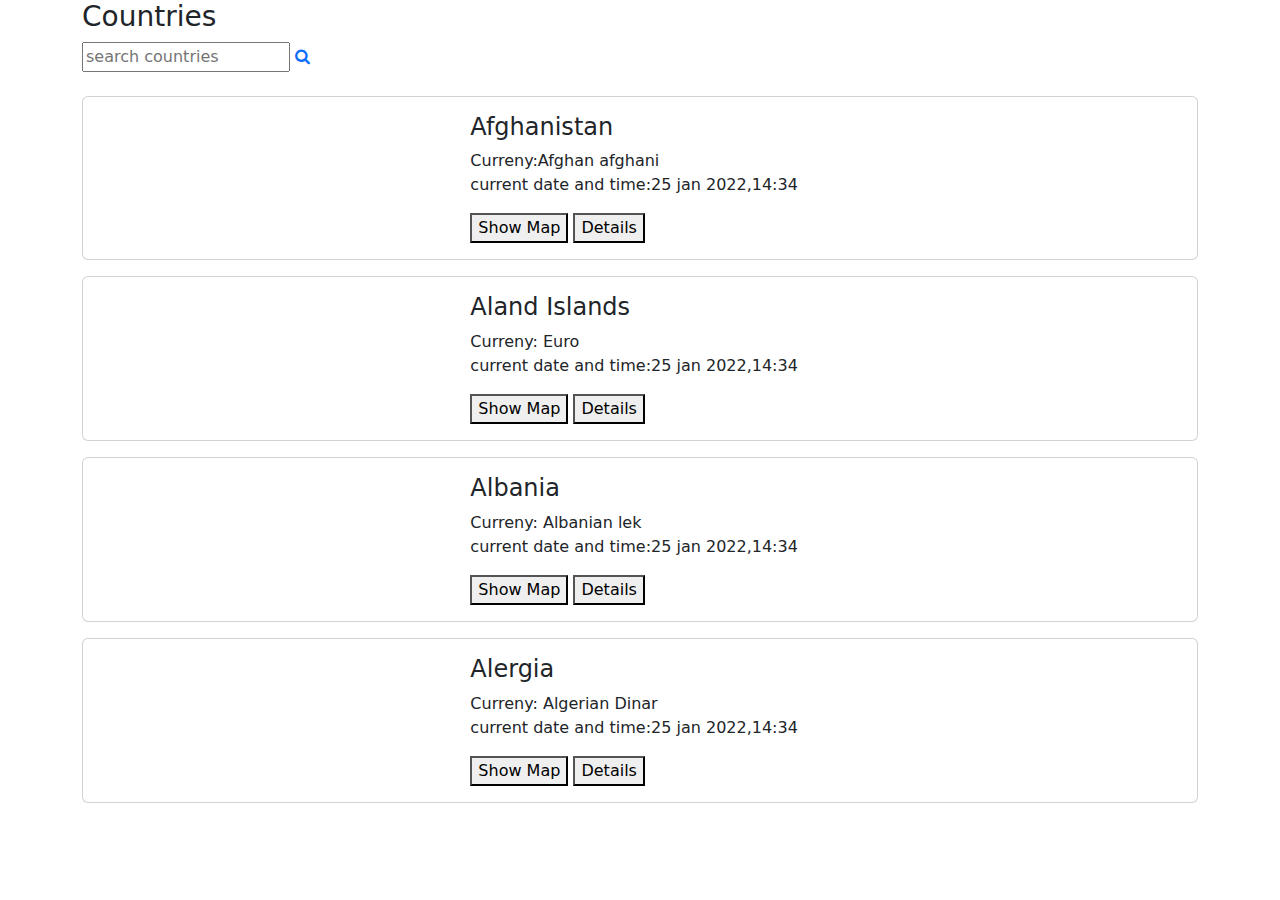
==== index.html @ afcc31de "Upload New File" ====
<!DOCTYPE html>
<html lang="en">
<head>
    <meta charset="UTF-8">
    <meta http-equiv="X-UA-Compatible" content="IE=edge">
    <meta name="viewport" content="width=device-width, initial-scale=1.0">
    <link href="https://cdn.jsdelivr.net/npm/bootstrap@5.0.2/dist/css/bootstrap.min.css" rel="stylesheet">
    <link rel="stylesheet" href="style.css">
    <link rel="stylesheet" href="https://cdnjs.cloudflare.com/ajax/libs/font-awesome/6.2.1/css/all.min.css" integrity="sha512-MV7K8+y+gLIBoVD59lQIYicR65iaqukzvf/nwasF0nqhPay5w/9lJmVM2hMDcnK1OnMGCdVK+iQrJ7lzPJQd1w==" crossorigin="anonymous" referrerpolicy="no-referrer" />
    <link rel="stylesheet" href="https://cdnjs.cloudflare.com/ajax/libs/font-awesome/4.7.0/css/font-awesome.min.css">

    <title>Document</title>

</head>
<body>
    <script src="https://cdn.jsdelivr.net/npm/bootstrap@5.0.2/dist/js/bootstrap.bundle.min.js"></script>
   
    <div class="container">
     <h3>Countries</h3>
    <div class="searchBox">
        <input placeholder="search countries" class="searchtext" >
        <a href="#" class="serchbtn">
        <i class="fa fa-search" aria-hidden="true"></i>
        </a>
    </div><br>

    <div class="card mb-3">
        <div class="row g-0">
        <div class="col-md-4">
            <img class="img-fluid " id="img" src="Flag_of_Afghanistan.png" alt="">
        </div>
        <div class="col-md-8">
            <div class="card-body">
                <h4 class="card-title">Afghanistan</h4>
                <p class="card-text">Curreny:Afghan afghani<br>current date and time:25 jan 2022,14:34 </p>
                <button class="showmap">Show Map</button>
                <button class="detail">Details</button>
            </div>
        </div>
        </div>
    </div>
    <div class="card mb-3">
        <div class="row g-0">
        <div class="col-md-4">
            <img class="img-fluid " id="img" src="Aland-Flag_02.png" alt="">
        </div>
        <div class="col-md-8">
            <div class="card-body">
                <h4 class="card-title">Aland Islands</h4>
                <p class="card-text">Curreny: Euro<br>current date and time:25 jan 2022,14:34 </p>
                <button class="showmap">Show Map</button>
                <button class="detail">Details</button>
            </div>
        </div>
        </div>
    </div>
    <div class="card mb-3">
        <div class="row g-0">
        <div class="col-md-4">
            <img class="img-fluid " id="img" src="Flag_of_Albania.png" alt="">
        </div>
        <div class="col-md-8">
            <div class="card-body">
                <h4 class="card-title">Albania</h4>
                <p class="card-text">Curreny: Albanian lek<br>current date and time:25 jan 2022,14:34 </p>
                <button class="showmap">Show Map</button>
                <button class="detail">Details</button>
            </div>
        </div>
        </div>
    </div>
    <div class="card mb-3">
        <div class="row g-0">
        <div class="col-md-4">
            <img class="" id="img" src="Alergia-flag.png" alt="">
        </div>
        <div class="col-md-8">
            <div class="card-body">
                <h4 class="card-title">Alergia</h4>
                <p class="card-text">Curreny: Algerian Dinar<br>current date and time:25 jan 2022,14:34 </p>
                <button class="showmap">Show Map</button>
                <button class="detail">Details</button>
            </div>
        </div>
        </div>
    </div>
    
    </div>
    
</body>
</html>
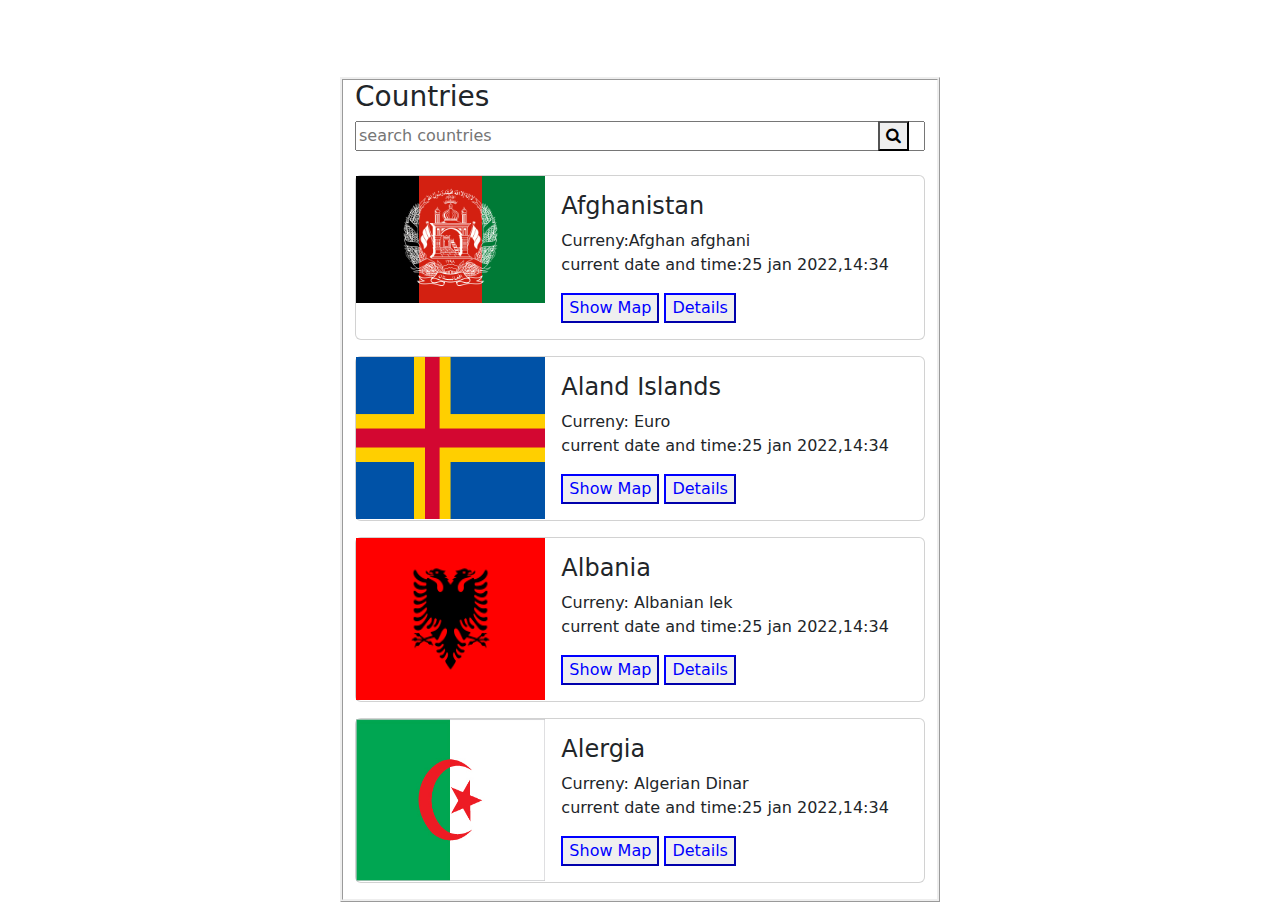
==== commit 317e0147: "Update index.html" ====
--- a/index.html
+++ b/index.html
@@ -8,30 +8,31 @@
     <link rel="stylesheet" href="style.css">
     <link rel="stylesheet" href="https://cdnjs.cloudflare.com/ajax/libs/font-awesome/6.2.1/css/all.min.css" integrity="sha512-MV7K8+y+gLIBoVD59lQIYicR65iaqukzvf/nwasF0nqhPay5w/9lJmVM2hMDcnK1OnMGCdVK+iQrJ7lzPJQd1w==" crossorigin="anonymous" referrerpolicy="no-referrer" />
     <link rel="stylesheet" href="https://cdnjs.cloudflare.com/ajax/libs/font-awesome/4.7.0/css/font-awesome.min.css">
-
+    <script src="https://ajax.googleapis.com/ajax/libs/jquery/3.6.1/jquery.min.js"></script>
+   
     <title>Document</title>
 
 </head>
 <body>
-    <script src="https://cdn.jsdelivr.net/npm/bootstrap@5.0.2/dist/js/bootstrap.bundle.min.js"></script>
+    
    
     <div class="container">
      <h3>Countries</h3>
     <div class="searchBox">
-        <input placeholder="search countries" class="searchtext" >
-        <a href="#" class="serchbtn">
+        <input placeholder="search countries" class="searchtext" id="seacrchid">
+        <button  class="serchbtn">
         <i class="fa fa-search" aria-hidden="true"></i>
-        </a>
+        </button>
     </div><br>
 
     <div class="card mb-3">
         <div class="row g-0">
         <div class="col-md-4">
-            <img class="img-fluid " id="img" src="Flag_of_Afghanistan.png" alt="">
+            <img class="img-fluid " id="img1" src="Flag_of_Afghanistan.png" alt="">
         </div>
         <div class="col-md-8">
             <div class="card-body">
-                <h4 class="card-title">Afghanistan</h4>
+                <h4 class="card-title" id="title1">Afghanistan</h4>
                 <p class="card-text">Curreny:Afghan afghani<br>current date and time:25 jan 2022,14:34 </p>
                 <button class="showmap">Show Map</button>
                 <button class="detail">Details</button>
@@ -46,7 +47,7 @@
         </div>
         <div class="col-md-8">
             <div class="card-body">
-                <h4 class="card-title">Aland Islands</h4>
+                <h4 class="card-title" >Aland Islands</h4>
                 <p class="card-text">Curreny: Euro<br>current date and time:25 jan 2022,14:34 </p>
                 <button class="showmap">Show Map</button>
                 <button class="detail">Details</button>
@@ -86,6 +87,10 @@
     </div>
     
     </div>
-    
+
+    <script src="https://cdn.jsdelivr.net/npm/bootstrap@5.0.2/dist/js/bootstrap.bundle.min.js"></script>
+    <script  src="main.js"></script>
+  
+ 
 </body>
-</html>+</html>
--- a/style.css
+++ b/style.css
@@ -0,0 +1,37 @@
+.container{
+    margin-top: 6%;
+    width: 600px;
+    margin-left: auto;
+    margin-right: auto;
+    border-style: ridge;
+}
+.searchBox{
+    position: relative;
+    display: flex;
+    justify-content: center;
+    align-items: center;
+}
+.searchtext{
+width: 100%;
+}
+.serchbtn{
+    color: black;
+    position: absolute;
+    right: 1rem;
+}
+.showmap{
+    border-color: blue;
+    color: blue;
+}
+.detail{
+    border-color: blue;
+    color: blue;
+   
+}
+.card-title{
+    margin-top: 0 auto;
+}
+#img{
+    width:100%;
+    height: 162px;
+}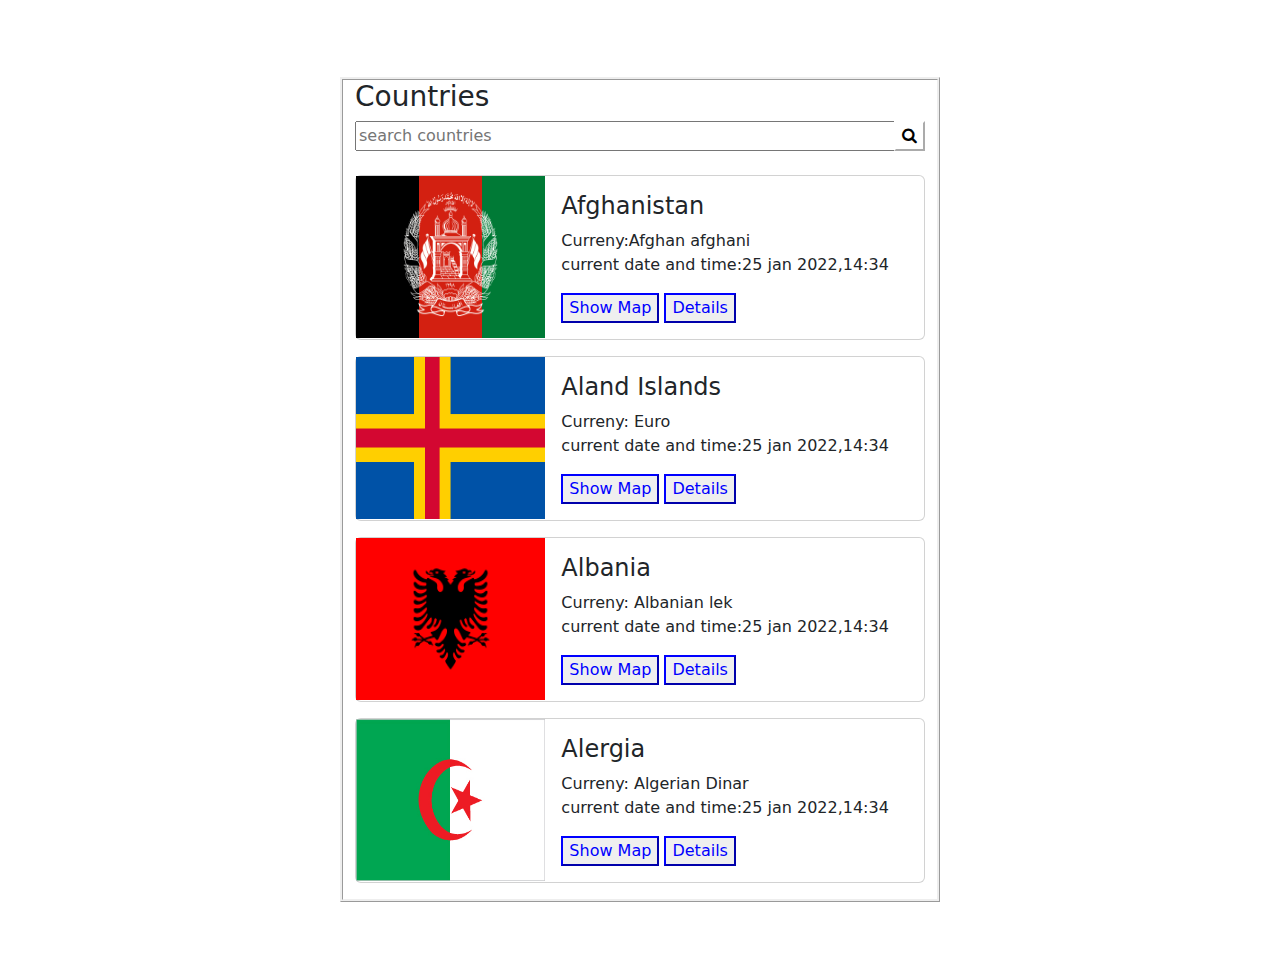
==== commit 59950098: "Update index.html" ====
--- a/index.html
+++ b/index.html
@@ -11,7 +11,7 @@
     <script src="https://ajax.googleapis.com/ajax/libs/jquery/3.6.1/jquery.min.js"></script>
    
     <title>Document</title>
-
+    
 </head>
 <body>
     
@@ -35,8 +35,10 @@
                 <h4 class="card-title" id="title1">Afghanistan</h4>
                 <p class="card-text">Curreny:Afghan afghani<br>current date and time:25 jan 2022,14:34 </p>
                 <button class="showmap">Show Map</button>
-                <button class="detail">Details</button>
-            </div>
+                <a href="detail.html">
+                    <button class="detail" id="detail">Details</button>
+                </a>
+               </div>
         </div>
         </div>
     </div>
@@ -50,7 +52,9 @@
                 <h4 class="card-title" >Aland Islands</h4>
                 <p class="card-text">Curreny: Euro<br>current date and time:25 jan 2022,14:34 </p>
                 <button class="showmap">Show Map</button>
-                <button class="detail">Details</button>
+                <a href="detail.html">
+                <button class="detail" id="detail">Details</button>
+                </a>
             </div>
         </div>
         </div>
@@ -65,7 +69,9 @@
                 <h4 class="card-title">Albania</h4>
                 <p class="card-text">Curreny: Albanian lek<br>current date and time:25 jan 2022,14:34 </p>
                 <button class="showmap">Show Map</button>
-                <button class="detail">Details</button>
+                <a href="detail.html">
+                <button class="detail" id="detail">Details</button>
+                </a>
             </div>
         </div>
         </div>
@@ -80,17 +86,21 @@
                 <h4 class="card-title">Alergia</h4>
                 <p class="card-text">Curreny: Algerian Dinar<br>current date and time:25 jan 2022,14:34 </p>
                 <button class="showmap">Show Map</button>
-                <button class="detail">Details</button>
+                <button class="detail" onclick="windowOpen()">Details</button>
             </div>
         </div>
         </div>
     </div>
-    
-    </div>
+    </div><br><br><br>
 
+
+    <!--including the detail.html file inside the indeex.html
+        <div class="detailfile">
+
+        </div>-->
+        
     <script src="https://cdn.jsdelivr.net/npm/bootstrap@5.0.2/dist/js/bootstrap.bundle.min.js"></script>
     <script  src="main.js"></script>
   
- 
 </body>
 </html>
--- a/style.css
+++ b/style.css
@@ -17,7 +17,9 @@
 .serchbtn{
     color: black;
     position: absolute;
-    right: 1rem;
+    right: 0rem;
+    background-color: white;
+    border-color: white;
 }
 .showmap{
     border-color: blue;
@@ -34,4 +36,8 @@
 #img{
     width:100%;
     height: 162px;
-}+}
+#img1{
+    width:100%;
+    height: 162px;  
+}
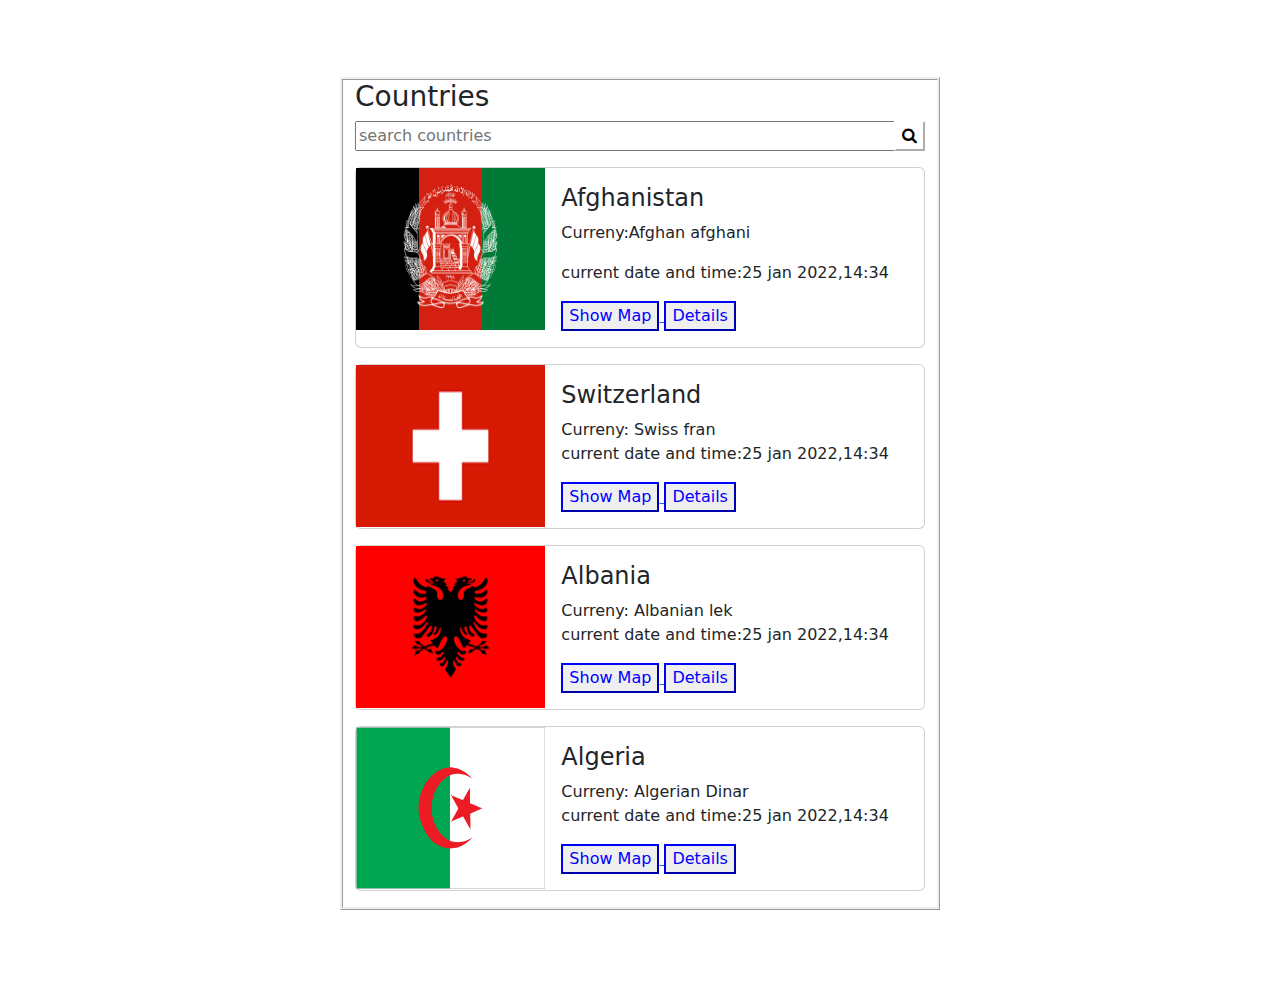
==== commit 876c38ba: "Update index.html" ====
--- a/index.html
+++ b/index.html
@@ -20,11 +20,12 @@
      <h3>Countries</h3>
     <div class="searchBox">
         <input placeholder="search countries" class="searchtext" id="seacrchid">
-        <button  class="serchbtn">
+        <button  class="serchbtn" id="seacrchid2">
         <i class="fa fa-search" aria-hidden="true"></i>
         </button>
-    </div><br>
-
+      </div>
+      <p id="errormsg" style="color: red;"></p>
+    
     <div class="card mb-3">
         <div class="row g-0">
         <div class="col-md-4">
@@ -33,10 +34,14 @@
         <div class="col-md-8">
             <div class="card-body">
                 <h4 class="card-title" id="title1">Afghanistan</h4>
-                <p class="card-text">Curreny:Afghan afghani<br>current date and time:25 jan 2022,14:34 </p>
+                <p class="card-text" id="curr">Curreny:Afghan afghani </p>
+                <p>current date and time:25 jan 2022,14:34</p>
+                <a href="#" id="map1">
                 <button class="showmap">Show Map</button>
-                <a href="detail.html">
-                    <button class="detail" id="detail">Details</button>
+            </a>
+                <a href="detail.html?country=IND" id="changedurl">
+                 
+                    <button class="detail" id="detail" >Details</button>
                 </a>
                </div>
         </div>
@@ -45,15 +50,17 @@
     <div class="card mb-3">
         <div class="row g-0">
         <div class="col-md-4">
-            <img class="img-fluid " id="img" src="Aland-Flag_02.png" alt="">
+            <img class="img-fluid " id="img" src="Switzerland.png" alt="">
         </div>
         <div class="col-md-8">
             <div class="card-body">
-                <h4 class="card-title" >Aland Islands</h4>
-                <p class="card-text">Curreny: Euro<br>current date and time:25 jan 2022,14:34 </p>
-                <button class="showmap">Show Map</button>
-                <a href="detail.html">
-                <button class="detail" id="detail">Details</button>
+                <h4 class="card-title" >Switzerland</h4>
+                <p class="card-text">Curreny: Swiss fran<br>current date and time:25 jan 2022,14:34 </p>
+                <a href="#" id="map2" onclick="SwitzerlandMap()">
+                 <button class="showmap">Show Map</button>
+                </a>
+                <a href="#" id="changedur2" >
+                <button class="detail" id="detail2" onclick="DetailofSwitzerland()">Details</button>
                 </a>
             </div>
         </div>
@@ -68,9 +75,11 @@
             <div class="card-body">
                 <h4 class="card-title">Albania</h4>
                 <p class="card-text">Curreny: Albanian lek<br>current date and time:25 jan 2022,14:34 </p>
+                <a href="#" id="map3" onclick="AlbaniaMap()">
                 <button class="showmap">Show Map</button>
-                <a href="detail.html">
-                <button class="detail" id="detail">Details</button>
+                </a>
+                <a href="#" id="changedur3">
+                <button class="detail" id="detail3" onclick="DetailofAlbania()">Details</button>
                 </a>
             </div>
         </div>
@@ -83,10 +92,14 @@
         </div>
         <div class="col-md-8">
             <div class="card-body">
-                <h4 class="card-title">Alergia</h4>
+                <h4 class="card-title">Algeria</h4>
                 <p class="card-text">Curreny: Algerian Dinar<br>current date and time:25 jan 2022,14:34 </p>
-                <button class="showmap">Show Map</button>
-                <button class="detail" onclick="windowOpen()">Details</button>
+                <a href="#" id="map4" onclick="AlgeriaMap()">
+              <button class="showmap">Show Map</button>
+                </a>
+                <a href="#" id="changedur4">
+                    <button class="detail" id="detail4" onclick="DetailofAlergia()">Details</button>
+                </a>
             </div>
         </div>
         </div>
@@ -100,7 +113,7 @@
         </div>-->
         
     <script src="https://cdn.jsdelivr.net/npm/bootstrap@5.0.2/dist/js/bootstrap.bundle.min.js"></script>
-    <script  src="main.js"></script>
+    <script  src="index.js"></script>
   
 </body>
 </html>
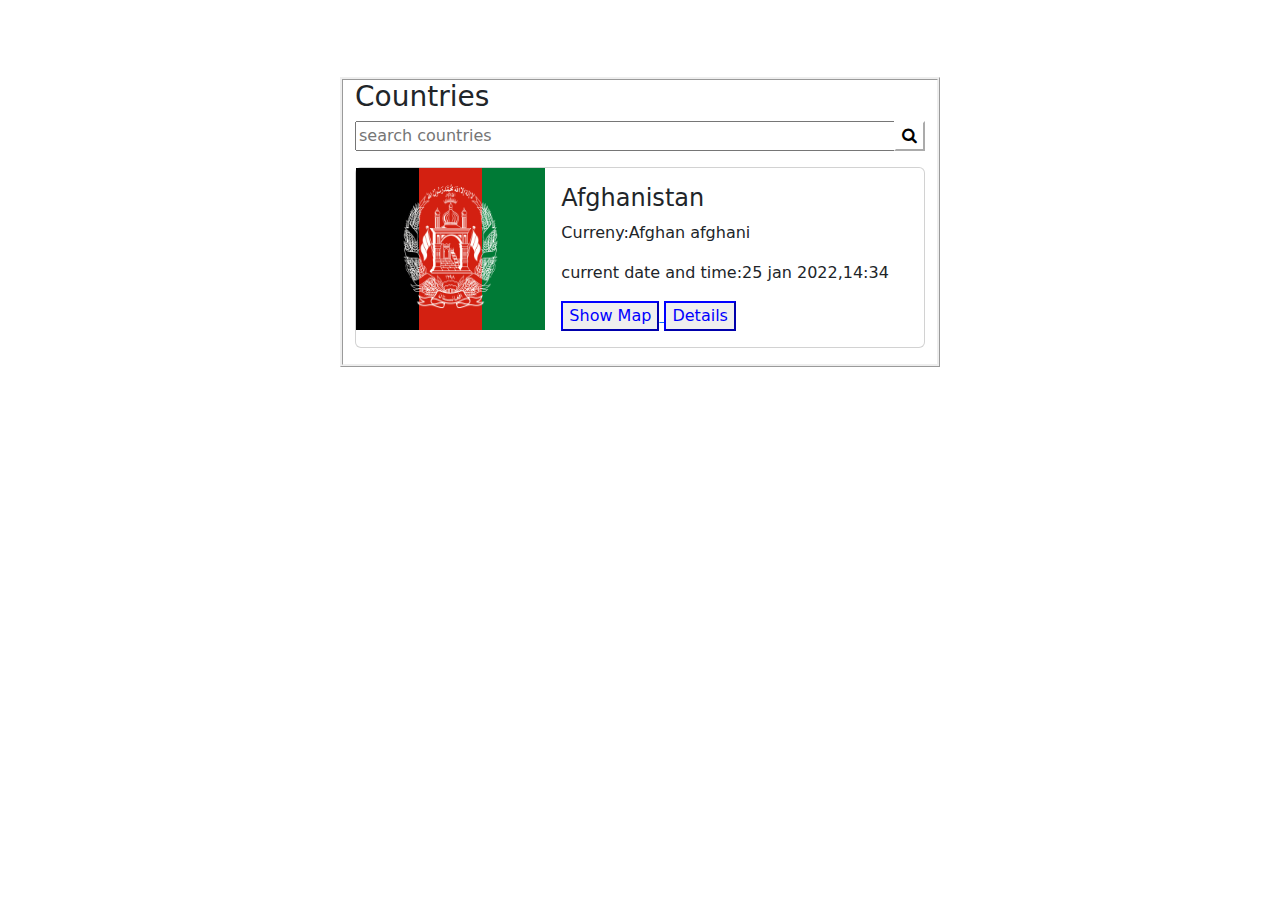
==== commit 5438285f: "Update index.html" ====
--- a/index.html
+++ b/index.html
@@ -26,17 +26,17 @@
       </div>
       <p id="errormsg" style="color: red;"></p>
     
-    <div class="card mb-3">
+      <div class="card mb-3">
         <div class="row g-0">
         <div class="col-md-4">
-            <img class="img-fluid " id="img1" src="Flag_of_Afghanistan.png" alt="">
+            <img class="img-fluid " id="img" src="Flag_of_Afghanistan.png" alt="">
         </div>
         <div class="col-md-8">
             <div class="card-body">
                 <h4 class="card-title" id="title1">Afghanistan</h4>
                 <p class="card-text" id="curr">Curreny:Afghan afghani </p>
                 <p>current date and time:25 jan 2022,14:34</p>
-                <a href="#" id="map1">
+                <a href="#" id="map">
                 <button class="showmap">Show Map</button>
             </a>
                 <a href="detail.html?country=IND" id="changedurl">
@@ -47,63 +47,7 @@
         </div>
         </div>
     </div>
-    <div class="card mb-3">
-        <div class="row g-0">
-        <div class="col-md-4">
-            <img class="img-fluid " id="img" src="Switzerland.png" alt="">
-        </div>
-        <div class="col-md-8">
-            <div class="card-body">
-                <h4 class="card-title" >Switzerland</h4>
-                <p class="card-text">Curreny: Swiss fran<br>current date and time:25 jan 2022,14:34 </p>
-                <a href="#" id="map2" onclick="SwitzerlandMap()">
-                 <button class="showmap">Show Map</button>
-                </a>
-                <a href="#" id="changedur2" >
-                <button class="detail" id="detail2" onclick="DetailofSwitzerland()">Details</button>
-                </a>
-            </div>
-        </div>
-        </div>
-    </div>
-    <div class="card mb-3">
-        <div class="row g-0">
-        <div class="col-md-4">
-            <img class="img-fluid " id="img" src="Flag_of_Albania.png" alt="">
-        </div>
-        <div class="col-md-8">
-            <div class="card-body">
-                <h4 class="card-title">Albania</h4>
-                <p class="card-text">Curreny: Albanian lek<br>current date and time:25 jan 2022,14:34 </p>
-                <a href="#" id="map3" onclick="AlbaniaMap()">
-                <button class="showmap">Show Map</button>
-                </a>
-                <a href="#" id="changedur3">
-                <button class="detail" id="detail3" onclick="DetailofAlbania()">Details</button>
-                </a>
-            </div>
-        </div>
-        </div>
-    </div>
-    <div class="card mb-3">
-        <div class="row g-0">
-        <div class="col-md-4">
-            <img class="" id="img" src="Alergia-flag.png" alt="">
-        </div>
-        <div class="col-md-8">
-            <div class="card-body">
-                <h4 class="card-title">Algeria</h4>
-                <p class="card-text">Curreny: Algerian Dinar<br>current date and time:25 jan 2022,14:34 </p>
-                <a href="#" id="map4" onclick="AlgeriaMap()">
-              <button class="showmap">Show Map</button>
-                </a>
-                <a href="#" id="changedur4">
-                    <button class="detail" id="detail4" onclick="DetailofAlergia()">Details</button>
-                </a>
-            </div>
-        </div>
-        </div>
-    </div>
+    <div class="posts"></div>
     </div><br><br><br>
 
 
--- a/style.css
+++ b/style.css
@@ -20,6 +20,7 @@
     right: 0rem;
     background-color: white;
     border-color: white;
+    position: absolute;
 }
 .showmap{
     border-color: blue;
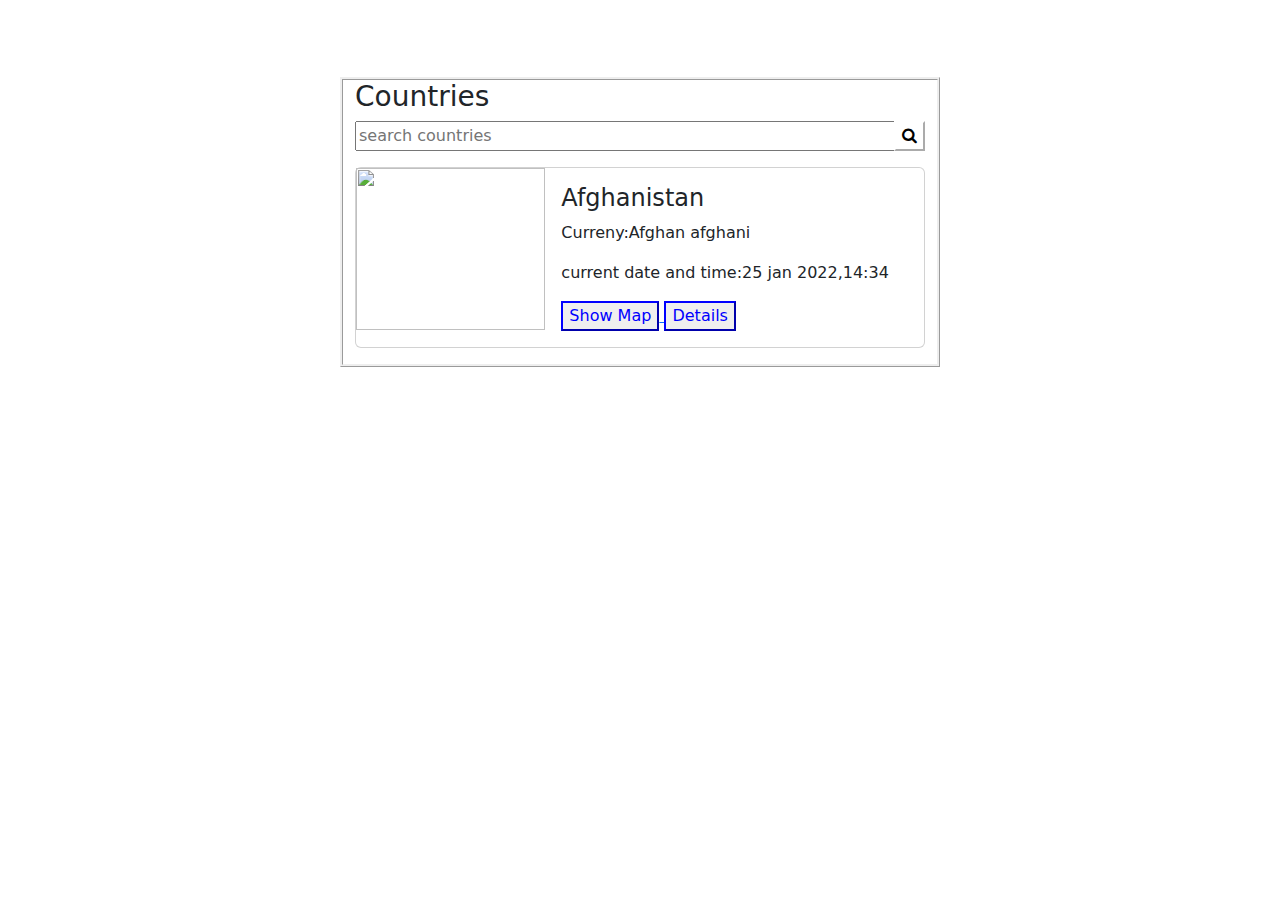
==== commit 54132ba8: "Update index.html" ====
--- a/index.html
+++ b/index.html
@@ -26,18 +26,18 @@
       </div>
       <p id="errormsg" style="color: red;"></p>
     
-      <div class="card mb-3">
-        <div class="row g-0">
+      <div class="card mb-3" id="card">
+        <div class="row g-0" >
         <div class="col-md-4">
-            <img class="img-fluid " id="img" src="Flag_of_Afghanistan.png" alt="">
+            <img class="img-fluid" id="img" src="Flag_of_Afghanistann.png" alt="">
         </div>
         <div class="col-md-8">
             <div class="card-body">
                 <h4 class="card-title" id="title1">Afghanistan</h4>
                 <p class="card-text" id="curr">Curreny:Afghan afghani </p>
-                <p>current date and time:25 jan 2022,14:34</p>
+                <p id="dateandtime">current date and time:25 jan 2022,14:34</p>
                 <a href="#" id="map">
-                <button class="showmap">Show Map</button>
+                <button class="showmap" >Show Map</button>
             </a>
                 <a href="detail.html?country=IND" id="changedurl">
                  
